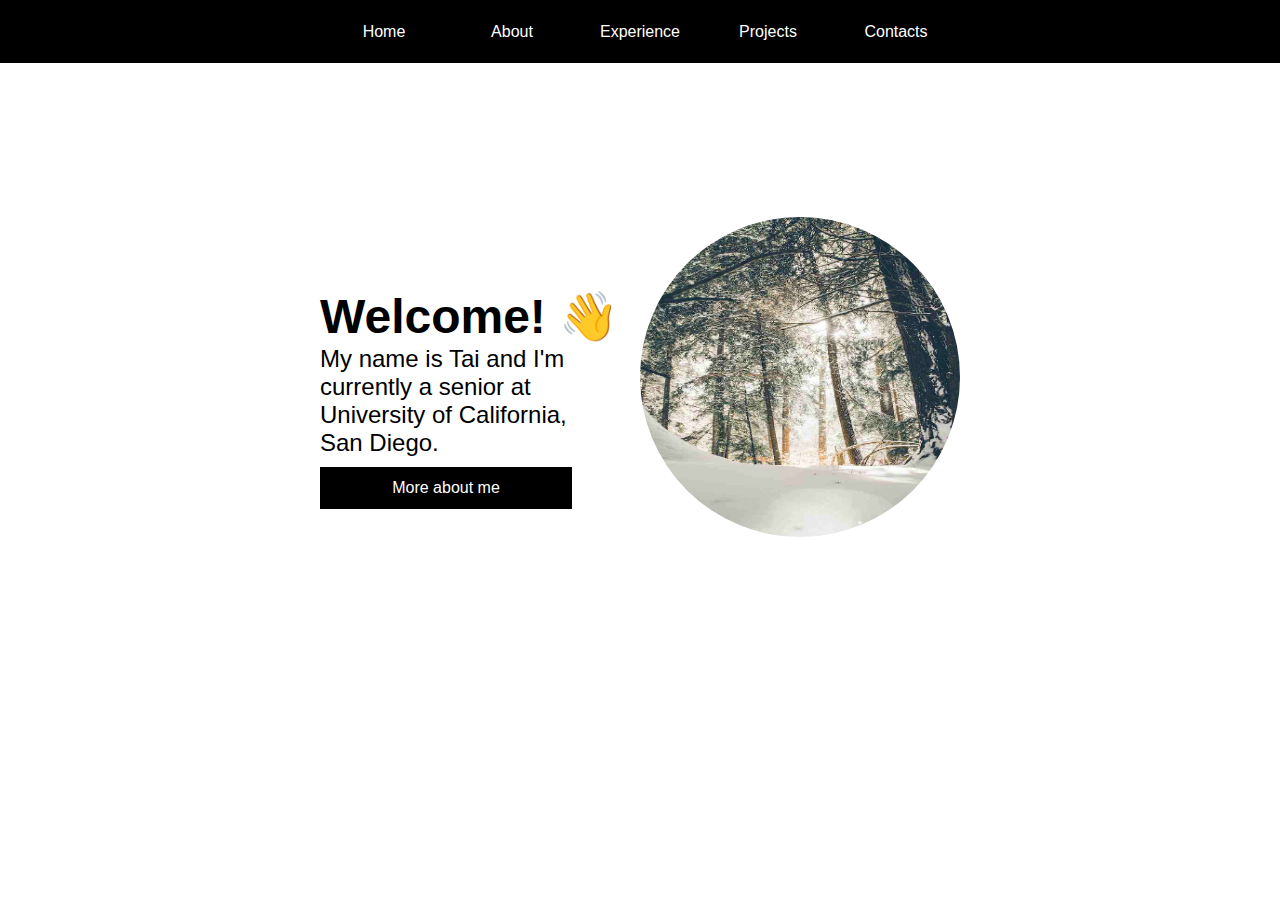
==== index.html @ f4b5860b "init commit" ====
<!DOCTYPE html>
<html lang="en">

<head>
    <!-- Google tag (gtag.js) -->
    <script async src="https://www.googletagmanager.com/gtag/js?id=G-KVRG2YVS35"></script>
    <script>
        window.dataLayer = window.dataLayer || [];
        function gtag() { dataLayer.push(arguments); }
        gtag('js', new Date());

        gtag('config', 'G-KVRG2YVS35');
    </script>
    <meta charset="utf-8" />
    <meta name="viewport" content="width=device-width, initial-scale=1.0">

    <title>Home</title>
    <script type="module" src="js/navBar.js"></script>
    <style></style>
    <link rel="stylesheet" href="css/index.css">
</head>

<body>
    <header>
        <div id="hamburger-nav">
            <button id="hamburger">
            </button>
        </div>
        <div id="nav-background"></div>
        <nav id="nav-bar">
            <a href="/index.html">Home</a>
            <a href="/about.html">About</a>
            <a href="/experience.html">Experience</a>
            <a href="/projects.html">Projects</a>
            <a href="/contacts.html">Contacts</a>
            <!-- <a href="/experiments.html">Experiments</a> -->
        </nav>
        <h1 id="home-header">Welcome! 👋</h1>
    </header>

    <main id="home-main" style="text-align: left;">
        <p id="home-par">
            My name is Tai and I'm currently a senior at University of California, San Diego. <br>
            <a id="learn-more" href="/about.html">More about me</a>
        </p>
        <img id="home-img" src="pics/home-img.jpg" alt="Snow Image">
    </main>

    <footer>

    </footer>

</body>

</html>
---- css/index.css ----
* {
    margin: 0 0 0 0;
    font-family: 'Lucida Sans', 'Lucida Sans Regular', 'Lucida Grande', 'Lucida Sans Unicode', Geneva, Verdana, sans-serif;
}

:root {
    --main-width: 50vw;
    --main-width-smallscreen: 85vw;
    --nav-height: 7vh;
    --nav-link-width: 10vw;
    --nav-link-height-widescreen: 100%;
    --nav-link-height-smallscreen: 6vh;
    --nav-link-color: white;
    --header-offset-widescreen: 9vh;
    --about-picture-height: 15em;
    --about-image-max-width-widescreen: 300px;
    --about-image-max-width-bigscreen: 320px;
    --about-main-content-width-widescreen: 47.5%;
    --about-main-width: 70vw;
    --about-main-width-smallscreen: 85vw;
    --about-main-width-bigscreen: 45vw;
    --about-main-margin: 2em;
    --projects-table-row-hover-color: rgb(223, 223, 223);
}



body {
    height: 100vh;
    width: 100vw;
    display: flex;
    flex-direction: column;
    align-items: center;
}

header {
    width: 100vw;
}

main {
    width: var(--main-width);
}

@media (min-width: 1680px) {

    #home-main {
        display: flex;
        flex-direction: row;
        justify-content: space-between;
    }

    nav {
        display: flex;
        flex-direction: row;
        justify-content: center;
        background-color: black;
        height: var(--nav-height);
        width: 100vw;
        position: fixed;
        top: 0px;
        z-index: 9999;
    }

    nav>a {
        display: flex;
        text-decoration: none;
        color: var(--nav-link-color);
        width: var(--nav-link-width);
        height: var(--nav-link-height-widescreen);
        align-items: center;
        justify-content: center;
    }

    h1 {
        margin-top: var(--header-offset-widescreen);
        text-align: center;
    }

    #home-header {
        font-size: 3rem;
        margin-top: 30vh;
        margin-left: 25vw;
        text-align: left;
    }

    #home-img {
        width: 400px;
        height: 320px;
        border-radius: 100%;
        animation-name: pop-in;
        animation-duration: 2s;
        transform: translate(0px, -40%);
    }

    #home-par {
        max-width: 40%;
        font-size: 1.5rem;
    }

    #learn-more {
        display: flex;
        flex-direction: column;
        justify-content: center;
        align-items: center;
        width: 250px;
        height: 40px;
        margin-top: 20px;
        background-color: black;
        border: 1px solid black;
        text-decoration: none;
        color: white;
        font-size: 1rem;
    }

    #learn-more:hover {
        cursor: pointer;
        background-color: white;
        color: black;

    }
}

@media (min-width: 1280px) and (max-width: 1679px) {

    #home-main {
        display: flex;
        flex-direction: row;
        justify-content: space-between;
    }

    nav {
        display: flex;
        flex-direction: row;
        justify-content: center;
        background-color: black;
        height: var(--nav-height);
        width: 100vw;
        position: fixed;
        top: 0px;
        z-index: 9999;
    }

    nav>a {
        display: flex;
        text-decoration: none;
        color: var(--nav-link-color);
        width: var(--nav-link-width);
        height: var(--nav-link-height-widescreen);
        align-items: center;
        justify-content: center;
    }

    h1 {
        margin-top: var(--header-offset-widescreen);
        text-align: center;
    }

    #home-header {
        font-size: 3rem;
        margin-top: 30vh;
        margin-left: 25vw;
        text-align: left;
    }

    #home-img {
        width: 320px;
        height: 320px;
        border-radius: 100%;
        animation-name: pop-in;
        animation-duration: 2s;
        transform: translate(0px, -40%);
    }

    #home-par {
        max-width: 40%;
        font-size: 1.5rem;
    }

    #learn-more {
        display: flex;
        flex-direction: column;
        justify-content: center;
        align-items: center;
        width: 250px;
        height: 40px;
        margin-top: 10px;
        background-color: black;
        border: 1px solid black;
        text-decoration: none;
        color: white;
        font-size: 1rem;
    }

    #learn-more:hover {
        cursor: pointer;
        background-color: white;
        color: black;

    }
}

@media (min-width: 768px) and (max-width: 1279px) {

    #home-main {
        display: flex;
        flex-direction: column-reverse;
        align-items: center;
        padding: 25px;
        row-gap: 35px;
    }

    nav {
        display: flex;
        flex-direction: row;
        justify-content: center;
        background-color: black;
        height: var(--nav-height);
        width: 100vw;
        position: fixed;
        top: 0px;
        z-index: 9999;
    }

    nav>a {
        display: flex;
        text-decoration: none;
        color: var(--nav-link-color);
        width: var(--nav-link-width);
        height: var(--nav-link-height-widescreen);
        align-items: center;
        justify-content: center;
    }

    h1 {
        margin-top: var(--header-offset-widescreen);
        text-align: center;
    }

    #home-header {
        font-size: 3rem;
        text-align: center;
    }

    #home-img {
        width: 320px;
        height: 320px;
        border-radius: 100%;
        animation-name: pop-in;
        animation-duration: 2s;
    }

    #home-par {
        display: flex;
        flex-direction: column;
        align-items: center;
        text-align: center;
        max-width: 100%;
        font-size: 1.5rem;
    }

    #learn-more {
        display: flex;
        flex-direction: column;
        justify-content: center;
        align-items: center;
        width: 250px;
        height: 40px;
        margin-top: 10px;
        background-color: black;
        border: 1px solid black;
        text-decoration: none;
        color: white;
        font-size: 1rem;
    }

    #learn-more:hover {
        cursor: pointer;
    }
}

@media (min-width: 320px) and (max-width: 767px) {

    #home-main {
        display: flex;
        flex-direction: column-reverse;
        align-items: center;
        padding: 25px;
        row-gap: 35px;
    }

    h1 {
        margin-top: 7vh;
        text-align: center;
    }

    main {
        width: var(--main-width-smallscreen);
    }

    #hamburger-nav {
        width: 100vw;
        display: flex;
        flex-direction: row;
        justify-content: left;
        background-color: black;
        position: fixed;
    }

    #hamburger {
        width: 7.5vw;
        height: 7.5vw;
        border: none;
        background-color: black;
        background-image: url(../pics/baseline_menu_white_48dp.png);
        background-size: contain;
    }

    #nav-background {
        height: 100vh;
        position: fixed;
        top: 0px;
    }

    nav {
        display: flex;
        flex-direction: column;
        align-items: center;
        background-color: black;
        height: 100vh;
        width: 0vw;
        position: fixed;
        top: 0px;
        z-index: 9999;
        transition: width 0.4s;
    }

    nav a {
        display: flex;
        text-decoration: none;
        color: var(--nav-link-color);
        width: 100%;
        height: var(--nav-link-height-smallscreen);
        align-items: center;
        justify-content: center;
        visibility: hidden;
        transition-delay: 0.3s;
    }

    .nav-background-appear {
        background-color: rgba(190, 190, 190, 0.4);
        width: 100vw;
    }

    .nav-width-expand {
        width: 80vw;
    }

    .nav-links-visible {
        visibility: visible;
    }

    #home-header {
        font-size: 2.5rem;
        text-align: center;
    }

    #home-img {
        width: 320px;
        height: 320px;
        border-radius: 100%;
        animation-name: pop-in;
        animation-duration: 2s;
    }

    #home-par {
        display: flex;
        flex-direction: column;
        align-items: center;
        text-align: center;
        max-width: 100%;
        font-size: 1.2rem;
    }

    #learn-more {
        display: flex;
        flex-direction: column;
        justify-content: center;
        align-items: center;
        width: 250px;
        height: 40px;
        margin-top: 10px;
        background-color: black;
        border: 1px solid black;
        text-decoration: none;
        color: white;
        font-size: 1rem;
    }

    #learn-more:hover {
        cursor: pointer;
    }
}

nav a:hover {
    color: black;
    background-color: var(--nav-link-color);
}

#home-header,
#home-par {
    animation-name: pop-in;
    animation-duration: 1.5s;
}

@keyframes pop-in {
    from {
        opacity: 0;
    }

    to {
        opacity: 1;
    }
}
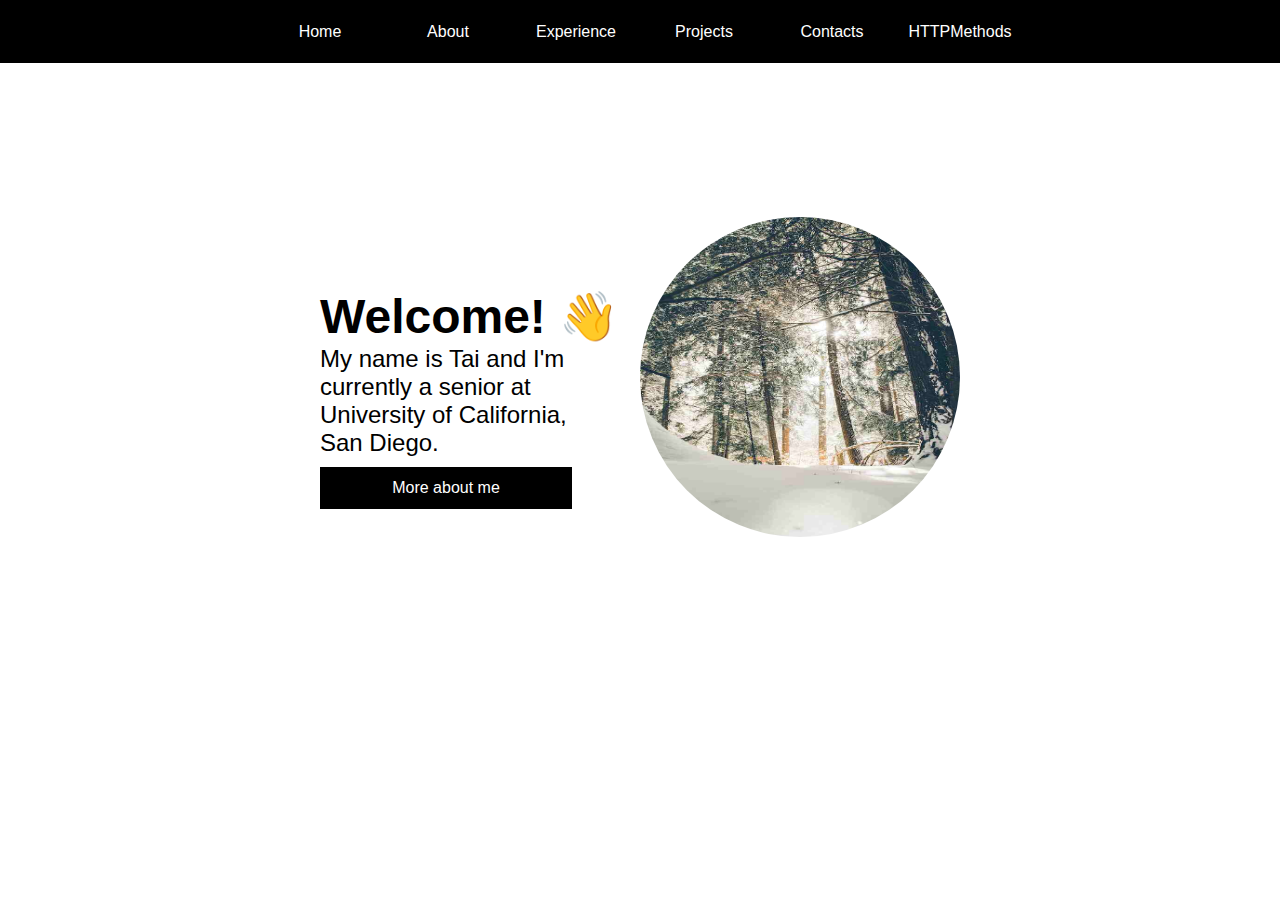
==== commit 2fbd80da: "removed google analytics script" ====
--- a/index.html
+++ b/index.html
@@ -2,15 +2,6 @@
 <html lang="en">
 
 <head>
-    <!-- Google tag (gtag.js) -->
-    <script async src="https://www.googletagmanager.com/gtag/js?id=G-KVRG2YVS35"></script>
-    <script>
-        window.dataLayer = window.dataLayer || [];
-        function gtag() { dataLayer.push(arguments); }
-        gtag('js', new Date());
-
-        gtag('config', 'G-KVRG2YVS35');
-    </script>
     <meta charset="utf-8" />
     <meta name="viewport" content="width=device-width, initial-scale=1.0">
 
@@ -33,6 +24,7 @@
             <a href="/experience.html">Experience</a>
             <a href="/projects.html">Projects</a>
             <a href="/contacts.html">Contacts</a>
+            <a href="/methodtest.html">HTTPMethods</a>
             <!-- <a href="/experiments.html">Experiments</a> -->
         </nav>
         <h1 id="home-header">Welcome! 👋</h1>
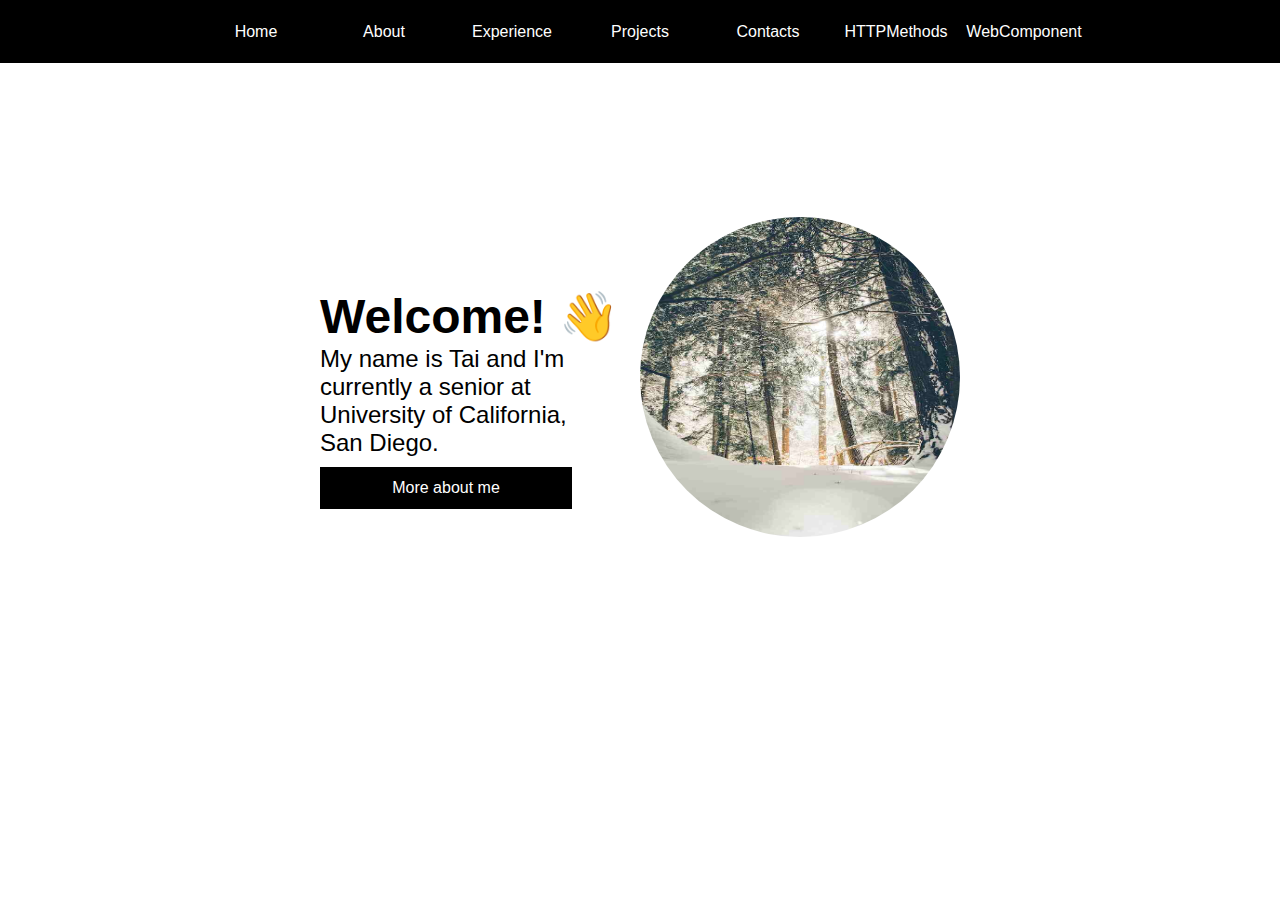
==== commit c45a5294: "added link to nav bar" ====
--- a/index.html
+++ b/index.html
@@ -25,6 +25,7 @@
             <a href="/projects.html">Projects</a>
             <a href="/contacts.html">Contacts</a>
             <a href="/methodtest.html">HTTPMethods</a>
+            <a href="/webcomponent.html">WebComponent</a>
             <!-- <a href="/experiments.html">Experiments</a> -->
         </nav>
         <h1 id="home-header">Welcome! 👋</h1>
